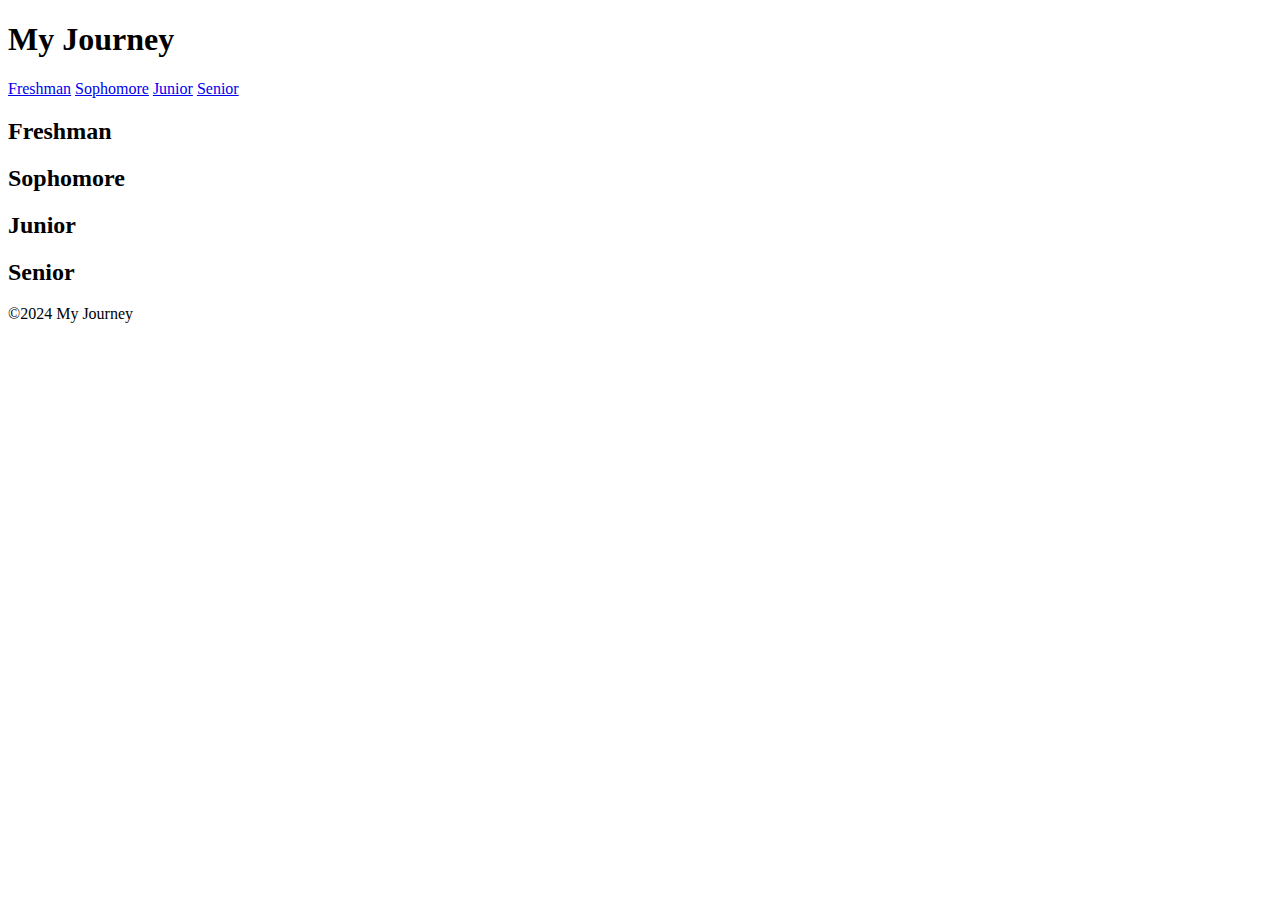
==== myjourney.html @ 6d2de084 "Add myjourney.html" ====
<!DOCTYPE html>
<html lang="en">
<head>

    <title>Document</title>
    <link rel="stylesheet" href="mystyle-journey.css">
    
</head>

<body>
    <header>

        <h1>My Journey</h1>

    </header>
    
    <nav>
        <a href="#freshman">Freshman</a>
        <a href="#sophomore">Sophomore</a>
        <a href="#junior">Junior</a>
        <a href="#senior">Senior</a>
    </nav>

    <main>

        <section id="freshman">
            <h2>Freshman</h2>
            <p></p>
        </section>

        <section id="sophomore">
            <h2>Sophomore</h2>
            <P></P>
        </section>

        <section id="junior">
            <h2>Junior</h2>
            <p></p>
        </section>

        <section id="senior">
            <h2>Senior</h2>
            <p></p>
        </section>
    </main>

    <footer>
        <p>&copy;2024 My Journey</p>
    </footer>

</body>
</html>
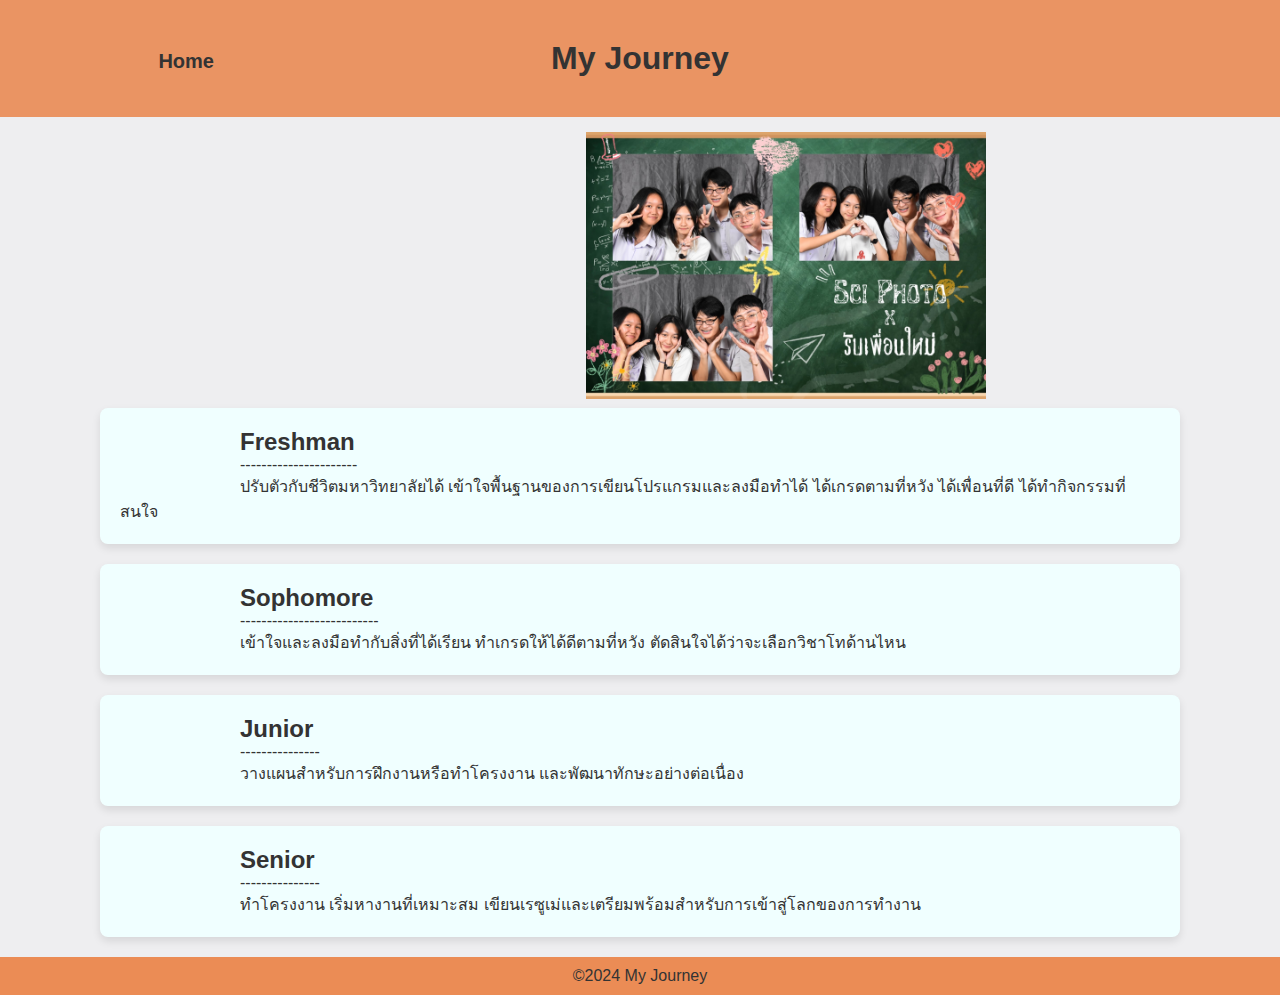
==== commit 32fe9307: "Add images to the website and change the layout." ====
--- a/myjourney.html
+++ b/myjourney.html
@@ -2,51 +2,66 @@
 <html lang="en">
 <head>
 
-    <title>Document</title>
+    <title>Myjourney</title>
     <link rel="stylesheet" href="mystyle-journey.css">
     
 </head>
 
 <body>
+    <!-- header start -->
     <header>
 
         <h1>My Journey</h1>
 
     </header>
+    <!--header end -->
+
     
+    <!-- navbar start -->
     <nav>
-        <a href="#freshman">Freshman</a>
-        <a href="#sophomore">Sophomore</a>
-        <a href="#junior">Junior</a>
-        <a href="#senior">Senior</a>
+
+        <a href=http://127.0.0.1:3000/index.html target="_self"><b>Home</b></a>
+
     </nav>
+    <!-- navbar end -->
 
+    <!-- main start -->
     <main>
+
+        <img src="resources/sci_photo.jpg" width=400 alt="sci_photo" srcset="" class="photo">
 
         <section id="freshman">
             <h2>Freshman</h2>
-            <p></p>
+            <p>----------------------</p>
+            <p>ปรับตัวกับชีวิตมหาวิทยาลัยได้ เข้าใจพื้นฐานของการเขียนโปรแกรมและลงมือทำได้ ได้เกรดตามที่หวัง ได้เพื่อนที่ดี ได้ทำกิจกรรมที่สนใจ</p>
         </section>
 
         <section id="sophomore">
             <h2>Sophomore</h2>
-            <P></P>
+            <P>--------------------------</P>
+            <p>เข้าใจและลงมือทำกับสิ่งที่ได้เรียน ทำเกรดให้ได้ดีตามที่หวัง ตัดสินใจได้ว่าจะเลือกวิชาโทด้านไหน</p>
         </section>
 
         <section id="junior">
             <h2>Junior</h2>
-            <p></p>
+            <p>---------------</p>
+            <p>วางแผนสำหรับการฝึกงานหรือทำโครงงาน และพัฒนาทักษะอย่างต่อเนื่อง</p>
         </section>
 
         <section id="senior">
             <h2>Senior</h2>
-            <p></p>
+            <p>---------------</p>
+            <p>ทำโครงงาน เริ่มหางานที่เหมาะสม เขียนเรซูเม่และเตรียมพร้อมสำหรับการเข้าสู่โลกของการทำงาน</p>
         </section>
+
     </main>
+    <!-- main end -->
 
+    <!-- footer start -->
     <footer>
         <p>&copy;2024 My Journey</p>
     </footer>
+    <!-- footer end -->
 
 </body>
 </html>--- a/mystyle-journey.css
+++ b/mystyle-journey.css
@@ -0,0 +1,65 @@
+* {
+    margin: 0;
+    padding: 0;
+}
+
+/* body start */
+body {
+    width: 100%;
+    font-family: Arial, sans-serif;
+    background-color: #e2e2e696;
+    color: #333;
+}
+
+header {
+    background-color: #ea9463;
+    padding: 40px 10%;
+    text-align: center;
+}
+
+/* nav start */
+nav a {
+    text-decoration: none;
+    font-family: Arial, sans-serif;
+    position: absolute;
+    top: 35px;
+    left: 120px;
+    margin: 0;
+    font-size: 20px;
+    transition: color 0.3s ease;
+    color: #333;
+    display: flex;
+    padding: 15px 3%;
+    
+}
+
+nav a:hover, .contact:hover .dropbtn {
+    background-color: #f1f1f1;
+}
+/* nav end */
+
+/* main start */
+.photo {
+    position: relative;
+    top: 15px;
+    left: 15.5cm;
+    margin: 0;
+}
+
+section {
+    margin: 20px 100px;
+    text-indent: 120px;
+    padding: 20px;
+    background-color: azure;
+    border-radius: 8px;
+    box-shadow: 0 4px 8px rgba(0, 0, 0, 0.1)
+}
+/* main end */
+
+footer {
+    text-align: center;
+    margin-top: 20px;
+    padding: 10px 0;
+    background-color: #eb8c55;
+}
+/* body end */